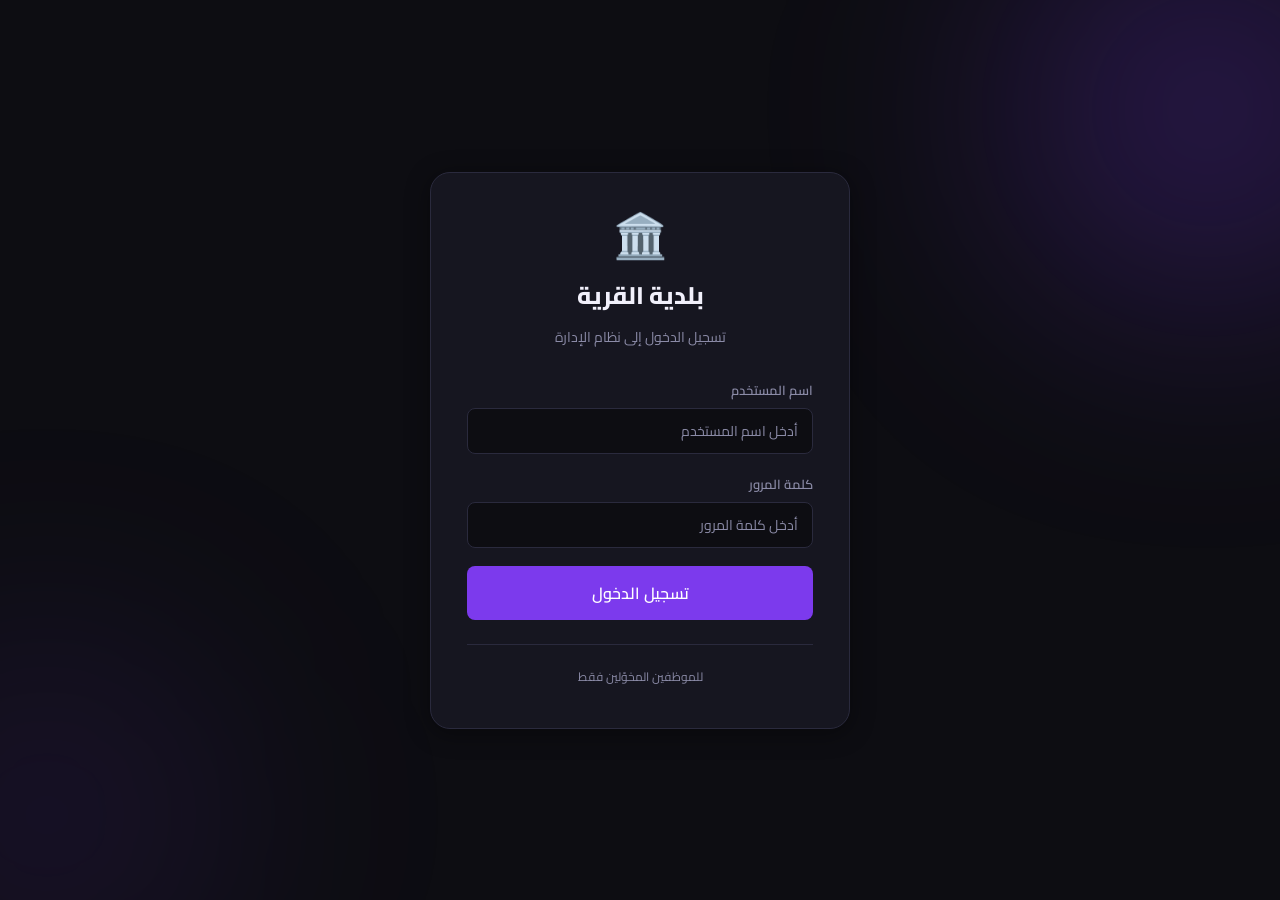
==== index.html @ ad29d5f0 "Add files via upload" ====
<!DOCTYPE html>
<html lang="ar" dir="rtl">
  <head>
    <meta charset="UTF-8" />
    <meta name="viewport" content="width=device-width, initial-scale=1.0, maximum-scale=1" />
    <title>نظام إدارة البلدية</title>
    <meta name="description" content="نظام إدارة بلدية القرية" />
    <meta name="robots" content="index, follow" />
    <link rel="icon" type="image/svg+xml" href="/favicon.svg" />
    <link rel="preconnect" href="https://fonts.googleapis.com">
    <link rel="preconnect" href="https://fonts.gstatic.com" crossorigin>
    <link href="https://fonts.googleapis.com/css2?family=Cairo:wght@400;500;600;700;800&display=swap" rel="stylesheet">
  </head>
  <body>
    <div id="root"></div>
    <script type="module" src="/src/main.tsx"></script>
  </body>
<head>
  <meta charset="UTF-8">
  <meta name="viewport" content="width=device-width, initial-scale=1.0">
  <title>بلدية القرية — تسجيل الدخول</title>
  <link rel="stylesheet" href="global.css">
  <link rel="stylesheet" href="login.css">
</head>
<body>
  <div id="toast-container"></div>
  <div class="login-bg">
    <div class="login-glow login-glow-1"></div>
    <div class="login-glow login-glow-2"></div>
    <div class="login-card">
      <div class="login-logo">🏛️</div>
      <h1 class="login-title">بلدية القرية</h1>
      <p class="login-sub">تسجيل الدخول إلى نظام الإدارة</p>
      <form id="login-form" class="login-form" autocomplete="off">
        <div class="form-group">
          <label class="form-label">اسم المستخدم</label>
          <input id="username" class="form-input" type="text" placeholder="أدخل اسم المستخدم" required>
        </div>
        <div class="form-group">
          <label class="form-label">كلمة المرور</label>
          <input id="password" class="form-input" type="password" placeholder="أدخل كلمة المرور" required>
        </div>
        <div id="login-error" class="login-error"></div>
        <button type="submit" class="btn btn-primary" style="width:100%;justify-content:center;padding:12px;font-size:16px">
          تسجيل الدخول
        </button>
      </form>
      <div class="login-footer">للموظفين المخوّلين فقط</div>
    </div>
  </div>
  <script src="app.js"></script>
  <script>initLogin();</script>
</body>
</html>
---- global.css ----
@import url('https://fonts.googleapis.com/css2?family=Cairo:wght@400;500;600;700;800&display=swap');

*, *::before, *::after { box-sizing: border-box; margin: 0; padding: 0; }

:root {
  --bg: #0d0d12;
  --bg-card: #161620;
  --bg-card2: #1e1e2d;
  --primary: #7c3aed;
  --primary-hover: #6d28d9;
  --primary-glow: rgba(124,58,237,0.25);
  --text: #f1f0fb;
  --text-muted: #8b8ba7;
  --border: #2a2a3d;
  --border-hover: #4a3f6b;
  --danger: #ef4444;
  --danger-bg: rgba(239,68,68,0.1);
  --success: #22c55e;
  --radius: 12px;
  --radius-sm: 8px;
  --shadow: 0 4px 24px rgba(0,0,0,0.4);
  --shadow-glow: 0 0 30px rgba(124,58,237,0.15);
  --navbar-h: 64px;
}

html, body {
  font-family: 'Cairo', sans-serif;
  background: var(--bg);
  color: var(--text);
  direction: rtl;
  min-height: 100vh;
  color-scheme: dark;
}

a { color: inherit; text-decoration: none; }
img { display: block; max-width: 100%; }
input, select, textarea, button { font-family: 'Cairo', sans-serif; }

/* ===== NAVBAR ===== */
.navbar {
  position: sticky; top: 0; z-index: 100;
  height: var(--navbar-h);
  background: rgba(22,22,32,0.85);
  backdrop-filter: blur(16px);
  border-bottom: 1px solid var(--border);
  display: flex; align-items: center;
}
.navbar-inner {
  width: 100%; max-width: 1280px;
  margin: 0 auto; padding: 0 24px;
  display: flex; align-items: center; justify-content: space-between;
}
.navbar-brand {
  display: flex; align-items: center; gap: 10px;
}
.navbar-logo {
  width: 36px; height: 36px; border-radius: 10px;
  background: var(--primary);
  display: flex; align-items: center; justify-content: center;
  font-size: 18px;
}
.navbar-title { font-size: 18px; font-weight: 700; }
.navbar-links { display: flex; align-items: center; gap: 8px; }
.navbar-links a {
  display: flex; align-items: center; gap: 6px;
  padding: 8px 14px; border-radius: var(--radius-sm);
  font-size: 14px; font-weight: 500;
  color: var(--text-muted);
  transition: all 0.2s;
}
.navbar-links a:hover { color: var(--text); background: var(--bg-card2); }
.navbar-links a.active { color: var(--primary); background: var(--primary-glow); }
.navbar-right { display: flex; align-items: center; gap: 12px; }
.navbar-user { font-size: 13px; color: var(--text-muted); }
.navbar-user span { color: var(--text); font-weight: 600; }
.btn-logout {
  display: flex; align-items: center; gap: 6px;
  padding: 7px 14px; border-radius: var(--radius-sm);
  background: transparent; border: 1px solid var(--border);
  color: var(--text-muted); font-size: 13px; cursor: pointer;
  transition: all 0.2s;
}
.btn-logout:hover { border-color: var(--danger); color: var(--danger); background: var(--danger-bg); }

/* ===== PAGE WRAPPER ===== */
.page-content { max-width: 1280px; margin: 0 auto; padding: 32px 24px; }
.page-header { margin-bottom: 28px; }
.page-header h1 { font-size: 26px; font-weight: 800; margin-bottom: 4px; }
.page-header p { color: var(--text-muted); font-size: 14px; }
.page-header-row {
  display: flex; align-items: flex-start;
  justify-content: space-between; gap: 16px;
  flex-wrap: wrap;
}

/* ===== BUTTONS ===== */
.btn {
  display: inline-flex; align-items: center; gap: 8px;
  padding: 9px 18px; border-radius: var(--radius-sm);
  font-size: 14px; font-weight: 600; cursor: pointer;
  border: none; transition: all 0.2s; white-space: nowrap;
}
.btn-primary {
  background: var(--primary); color: #fff;
}
.btn-primary:hover { background: var(--primary-hover); transform: translateY(-1px); box-shadow: 0 4px 16px var(--primary-glow); }
.btn-outline {
  background: transparent; color: var(--text-muted);
  border: 1px solid var(--border);
}
.btn-outline:hover { border-color: var(--primary); color: var(--primary); }
.btn-danger { background: var(--danger-bg); color: var(--danger); border: 1px solid var(--danger); }
.btn-danger:hover { background: var(--danger); color: #fff; }
.btn-icon {
  width: 34px; height: 34px; padding: 0;
  display: inline-flex; align-items: center; justify-content: center;
  border-radius: var(--radius-sm);
  background: transparent; border: 1px solid var(--border);
  color: var(--text-muted); cursor: pointer; transition: all 0.2s;
}
.btn-icon:hover { border-color: var(--danger); color: var(--danger); background: var(--danger-bg); }
.btn-icon.edit:hover { border-color: var(--primary); color: var(--primary); background: var(--primary-glow); }

/* ===== INPUTS ===== */
.form-group { display: flex; flex-direction: column; gap: 6px; }
.form-label { font-size: 13px; font-weight: 600; color: var(--text-muted); }
.form-input, .form-select {
  background: var(--bg); border: 1px solid var(--border);
  color: var(--text); border-radius: var(--radius-sm);
  padding: 9px 14px; font-size: 14px; width: 100%;
  transition: border 0.2s;
  font-family: 'Cairo', sans-serif;
}
.form-input:focus, .form-select:focus {
  outline: none; border-color: var(--primary);
  box-shadow: 0 0 0 3px var(--primary-glow);
}
.form-input::placeholder { color: var(--text-muted); }
.form-error { font-size: 12px; color: var(--danger); display: none; }
.form-error.show { display: block; }

/* Search input */
.search-box {
  position: relative; width: 280px;
}
.search-box input {
  background: var(--bg-card); border: 1px solid var(--border);
  color: var(--text); border-radius: var(--radius-sm);
  padding: 9px 14px 9px 40px;
  font-size: 14px; width: 100%; transition: border 0.2s;
  font-family: 'Cairo', sans-serif;
}
.search-box input:focus { outline: none; border-color: var(--primary); }
.search-icon {
  position: absolute; left: 12px; top: 50%; transform: translateY(-50%);
  color: var(--text-muted); pointer-events: none;
}

/* ===== CARDS ===== */
.card {
  background: var(--bg-card); border: 1px solid var(--border);
  border-radius: var(--radius); transition: all 0.2s;
}
.card:hover { border-color: var(--border-hover); box-shadow: var(--shadow-glow); }

/* ===== GRID ===== */
.grid-2 { display: grid; grid-template-columns: repeat(2, 1fr); gap: 16px; }
.grid-3 { display: grid; grid-template-columns: repeat(3, 1fr); gap: 16px; }
.grid-4 { display: grid; grid-template-columns: repeat(4, 1fr); gap: 16px; }
.grid-6 { display: grid; grid-template-columns: repeat(6, 1fr); gap: 16px; }

@media (max-width: 1100px) { .grid-6 { grid-template-columns: repeat(3, 1fr); } }
@media (max-width: 768px) {
  .grid-2, .grid-3, .grid-4, .grid-6 { grid-template-columns: 1fr 1fr; }
}
@media (max-width: 520px) {
  .grid-2, .grid-3, .grid-4, .grid-6 { grid-template-columns: 1fr; }
}

/* ===== BADGE ===== */
.badge {
  display: inline-block; padding: 2px 10px;
  border-radius: 100px; font-size: 12px; font-weight: 600;
}
.badge-primary { background: var(--primary-glow); color: var(--primary); border: 1px solid var(--primary); }
.badge-secondary { background: var(--bg-card2); color: var(--text-muted); border: 1px solid var(--border); }
.badge-admin { background: rgba(124,58,237,0.2); color: #a78bfa; border: 1px solid rgba(124,58,237,0.4); }
.badge-clerk { background: var(--bg-card2); color: var(--text-muted); border: 1px solid var(--border); }
.badge-male { background: rgba(59,130,246,0.15); color: #60a5fa; border: 1px solid rgba(59,130,246,0.3); }
.badge-female { background: rgba(236,72,153,0.15); color: #f472b6; border: 1px solid rgba(236,72,153,0.3); }
.badge-child { background: rgba(34,197,94,0.15); color: #4ade80; border: 1px solid rgba(34,197,94,0.3); }

/* ===== MODAL ===== */
.modal-overlay {
  position: fixed; inset: 0; z-index: 200;
  background: rgba(0,0,0,0.7); backdrop-filter: blur(6px);
  display: flex; align-items: center; justify-content: center;
  padding: 16px;
  opacity: 0; pointer-events: none; transition: opacity 0.2s;
}
.modal-overlay.active { opacity: 1; pointer-events: all; }
.modal {
  background: var(--bg-card); border: 1px solid var(--border);
  border-radius: 16px; width: 100%; max-width: 680px;
  max-height: 90vh; overflow-y: auto;
  box-shadow: var(--shadow);
  transform: translateY(20px); transition: transform 0.2s;
}
.modal-overlay.active .modal { transform: translateY(0); }
.modal-sm { max-width: 440px; }
.modal-header {
  padding: 20px 24px; border-bottom: 1px solid var(--border);
  display: flex; align-items: center; justify-content: space-between;
}
.modal-header h2 { font-size: 18px; font-weight: 700; }
.modal-close {
  width: 32px; height: 32px; border-radius: 8px;
  background: transparent; border: 1px solid var(--border);
  color: var(--text-muted); cursor: pointer; font-size: 18px;
  display: flex; align-items: center; justify-content: center;
  transition: all 0.2s;
}
.modal-close:hover { border-color: var(--danger); color: var(--danger); background: var(--danger-bg); }
.modal-body { padding: 24px; }
.modal-footer {
  padding: 16px 24px; border-top: 1px solid var(--border);
  display: flex; justify-content: flex-end; gap: 10px;
}

/* Section divider inside modal */
.form-section { margin-bottom: 20px; }
.form-section-title {
  font-size: 12px; font-weight: 700; text-transform: uppercase;
  letter-spacing: 1px; color: var(--primary); margin-bottom: 12px;
  padding-bottom: 8px; border-bottom: 1px solid var(--border);
}

/* ===== PHOTO UPLOAD ===== */
.photo-upload {
  border: 2px dashed var(--border); border-radius: var(--radius);
  padding: 20px; text-align: center; cursor: pointer;
  transition: all 0.2s; position: relative;
}
.photo-upload:hover { border-color: var(--primary); background: var(--primary-glow); }
.photo-upload input[type="file"] {
  position: absolute; inset: 0; opacity: 0; cursor: pointer; width: 100%;
}
.photo-upload-icon { font-size: 28px; margin-bottom: 6px; }
.photo-upload-text { font-size: 13px; color: var(--text-muted); }
.photo-upload-sub { font-size: 11px; color: var(--text-muted); margin-top: 2px; }
.photo-preview {
  width: 100%; height: 140px; border-radius: var(--radius-sm);
  object-fit: cover; margin-top: 8px;
  border: 1px solid var(--border);
}
.avatar-preview {
  width: 80px; height: 80px; border-radius: 50%;
  object-fit: cover; border: 2px solid var(--border); margin: 8px auto 0;
}

/* ===== TOAST ===== */
#toast-container {
  position: fixed; top: 80px; left: 24px; z-index: 9999;
  display: flex; flex-direction: column; gap: 8px;
}
.toast {
  background: var(--bg-card2); border: 1px solid var(--border);
  color: var(--text); padding: 12px 18px; border-radius: var(--radius-sm);
  font-size: 14px; font-weight: 500;
  box-shadow: var(--shadow); min-width: 220px;
  animation: slideIn 0.3s ease;
}
.toast.success { border-color: var(--success); }
.toast.error { border-color: var(--danger); }
@keyframes slideIn {
  from { transform: translateX(-30px); opacity: 0; }
  to { transform: translateX(0); opacity: 1; }
}

/* ===== EMPTY STATE ===== */
.empty-state {
  display: flex; flex-direction: column; align-items: center;
  justify-content: center; padding: 60px 20px; text-align: center;
}
.empty-state-icon { font-size: 48px; margin-bottom: 16px; opacity: 0.5; }
.empty-state h3 { font-size: 18px; font-weight: 600; margin-bottom: 6px; }
.empty-state p { color: var(--text-muted); font-size: 14px; }

/* ===== FAB ===== */
.fab {
  position: fixed; bottom: 32px; left: 32px; z-index: 50;
  width: 54px; height: 54px; border-radius: 50%;
  background: var(--primary); color: #fff;
  border: none; cursor: pointer; font-size: 24px;
  box-shadow: 0 4px 20px var(--primary-glow);
  display: flex; align-items: center; justify-content: center;
  transition: all 0.2s;
}
.fab:hover { background: var(--primary-hover); transform: scale(1.08); }

/* ===== DETAIL ROW ===== */
.detail-section { margin-bottom: 16px; }
.detail-section-title {
  font-size: 12px; font-weight: 700; text-transform: uppercase;
  letter-spacing: 1px; color: var(--primary); margin-bottom: 8px;
  display: flex; align-items: center; gap: 6px;
}
.detail-box {
  background: var(--bg); border: 1px solid var(--border);
  border-radius: var(--radius-sm); padding: 12px;
}
.detail-row {
  display: flex; justify-content: space-between; align-items: center;
  padding: 4px 0; font-size: 14px;
}
.detail-row + .detail-row { border-top: 1px solid var(--border); padding-top: 8px; margin-top: 4px; }
.detail-label { color: var(--text-muted); }
.detail-value { font-weight: 600; font-family: 'Cairo', sans-serif; }

/* ===== SCROLLBAR ===== */
::-webkit-scrollbar { width: 6px; }
::-webkit-scrollbar-track { background: var(--bg); }
::-webkit-scrollbar-thumb { background: var(--border); border-radius: 3px; }
::-webkit-scrollbar-thumb:hover { background: var(--primary); }
---- login.css ----
.login-bg {
  min-height: 100vh;
  display: flex; align-items: center; justify-content: center;
  padding: 20px; position: relative; overflow: hidden;
}
.login-glow {
  position: absolute; border-radius: 50%;
  filter: blur(120px); pointer-events: none;
}
.login-glow-1 {
  width: 400px; height: 400px;
  background: rgba(124,58,237,0.25);
  top: -10%; right: -10%;
}
.login-glow-2 {
  width: 350px; height: 350px;
  background: rgba(124,58,237,0.12);
  bottom: -10%; left: -10%;
}
.login-card {
  background: var(--bg-card); border: 1px solid var(--border);
  border-radius: 20px; padding: 40px 36px;
  width: 100%; max-width: 420px;
  box-shadow: var(--shadow);
  position: relative; z-index: 1;
}
.login-logo {
  font-size: 44px; text-align: center; margin-bottom: 16px;
  line-height: 1;
}
.login-title {
  text-align: center; font-size: 24px; font-weight: 800;
  margin-bottom: 6px;
}
.login-sub {
  text-align: center; color: var(--text-muted); font-size: 14px;
  margin-bottom: 28px;
}
.login-form { display: flex; flex-direction: column; gap: 18px; }
.login-error {
  background: var(--danger-bg); border: 1px solid var(--danger);
  color: var(--danger); border-radius: var(--radius-sm);
  padding: 10px 14px; font-size: 14px; display: none;
  border-radius: var(--radius-sm);
}
.login-footer {
  text-align: center; font-size: 12px; color: var(--text-muted);
  margin-top: 24px; padding-top: 20px; border-top: 1px solid var(--border);
}
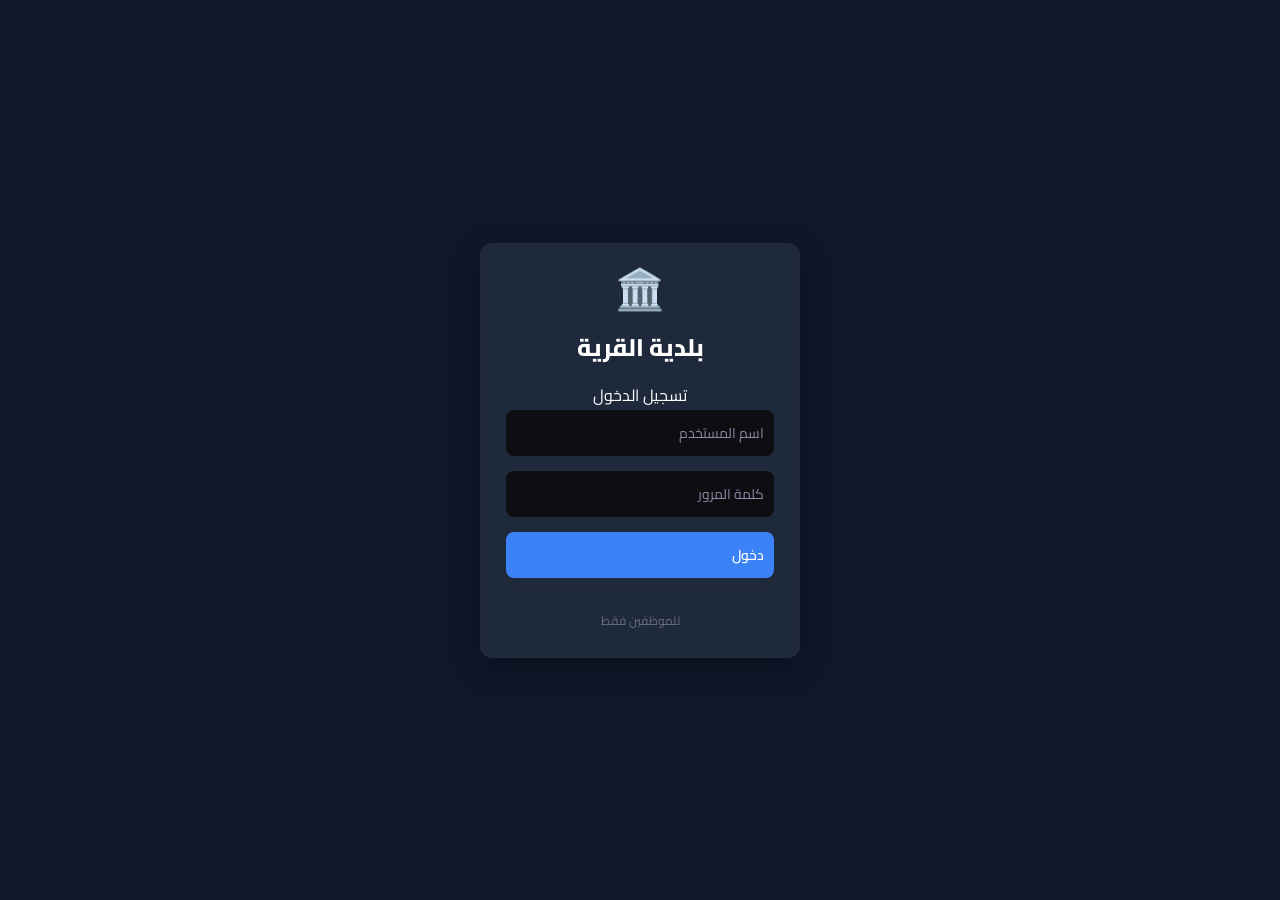
==== commit e5b35129: "Update index.html" ====
--- a/index.html
+++ b/index.html
@@ -1,54 +1,138 @@
 <!DOCTYPE html>
 <html lang="ar" dir="rtl">
-  <head>
-    <meta charset="UTF-8" />
-    <meta name="viewport" content="width=device-width, initial-scale=1.0, maximum-scale=1" />
-    <title>نظام إدارة البلدية</title>
-    <meta name="description" content="نظام إدارة بلدية القرية" />
-    <meta name="robots" content="index, follow" />
-    <link rel="icon" type="image/svg+xml" href="/favicon.svg" />
-    <link rel="preconnect" href="https://fonts.googleapis.com">
-    <link rel="preconnect" href="https://fonts.gstatic.com" crossorigin>
-    <link href="https://fonts.googleapis.com/css2?family=Cairo:wght@400;500;600;700;800&display=swap" rel="stylesheet">
-  </head>
-  <body>
-    <div id="root"></div>
-    <script type="module" src="/src/main.tsx"></script>
-  </body>
 <head>
-  <meta charset="UTF-8">
-  <meta name="viewport" content="width=device-width, initial-scale=1.0">
+  <meta charset="UTF-8" />
+  <meta name="viewport" content="width=device-width, initial-scale=1.0" />
   <title>بلدية القرية — تسجيل الدخول</title>
+
+  <meta name="description" content="نظام تسجيل دخول بلدية القرية" />
+
+  <!-- الخط -->
+  <link href="https://fonts.googleapis.com/css2?family=Cairo:wght@400;600;700&display=swap" rel="stylesheet">
+
+  <!-- ملفاتك -->
   <link rel="stylesheet" href="global.css">
   <link rel="stylesheet" href="login.css">
+
+  <style>
+    body {
+      font-family: 'Cairo', sans-serif;
+      margin: 0;
+      background: #0f172a;
+      color: white;
+    }
+
+    .login-bg {
+      height: 100vh;
+      display: flex;
+      justify-content: center;
+      align-items: center;
+    }
+
+    .login-card {
+      background: #1e293b;
+      padding: 25px;
+      border-radius: 12px;
+      width: 320px;
+      box-shadow: 0 10px 30px rgba(0,0,0,0.3);
+    }
+
+    .login-logo {
+      font-size: 40px;
+      text-align: center;
+    }
+
+    .login-title {
+      text-align: center;
+      margin: 10px 0;
+    }
+
+    .form-group {
+      margin-bottom: 15px;
+    }
+
+    .form-input {
+      width: 100%;
+      padding: 10px;
+      border-radius: 8px;
+      border: none;
+      outline: none;
+    }
+
+    .btn {
+      width: 100%;
+      padding: 10px;
+      border: none;
+      border-radius: 8px;
+      background: #3b82f6;
+      color: white;
+      cursor: pointer;
+    }
+
+    .btn:hover {
+      background: #2563eb;
+    }
+
+    .login-footer {
+      text-align: center;
+      margin-top: 10px;
+      font-size: 12px;
+      opacity: 0.7;
+    }
+  </style>
 </head>
+
 <body>
-  <div id="toast-container"></div>
+
   <div class="login-bg">
-    <div class="login-glow login-glow-1"></div>
-    <div class="login-glow login-glow-2"></div>
+
     <div class="login-card">
+
       <div class="login-logo">🏛️</div>
+
       <h1 class="login-title">بلدية القرية</h1>
-      <p class="login-sub">تسجيل الدخول إلى نظام الإدارة</p>
-      <form id="login-form" class="login-form" autocomplete="off">
+      <p style="text-align:center;">تسجيل الدخول</p>
+
+      <form id="login-form">
+
         <div class="form-group">
-          <label class="form-label">اسم المستخدم</label>
-          <input id="username" class="form-input" type="text" placeholder="أدخل اسم المستخدم" required>
+          <input id="username" class="form-input" type="text" placeholder="اسم المستخدم" required>
         </div>
+
         <div class="form-group">
-          <label class="form-label">كلمة المرور</label>
-          <input id="password" class="form-input" type="password" placeholder="أدخل كلمة المرور" required>
+          <input id="password" class="form-input" type="password" placeholder="كلمة المرور" required>
         </div>
-        <div id="login-error" class="login-error"></div>
-        <button type="submit" class="btn btn-primary" style="width:100%;justify-content:center;padding:12px;font-size:16px">
-          تسجيل الدخول
-        </button>
+
+        <button class="btn" type="submit">دخول</button>
+
       </form>
-      <div class="login-footer">للموظفين المخوّلين فقط</div>
+
+      <div class="login-footer">للموظفين فقط</div>
+
     </div>
+
   </div>
-  <script src="app.js"></script>
-  <script>initLogin();</script>
+
+  <script>
+    function initLogin() {
+      const form = document.getElementById("login-form");
+
+      form.addEventListener("submit", function(e) {
+        e.preventDefault();
+
+        const user = document.getElementById("username").value;
+        const pass = document.getElementById("password").value;
+
+        if(user === "admin" && pass === "1234") {
+          alert("تم تسجيل الدخول بنجاح ✅");
+        } else {
+          alert("خطأ في البيانات ❌");
+        }
+      });
+    }
+
+    initLogin();
+  </script>
+
 </body>
-</html>+</html>
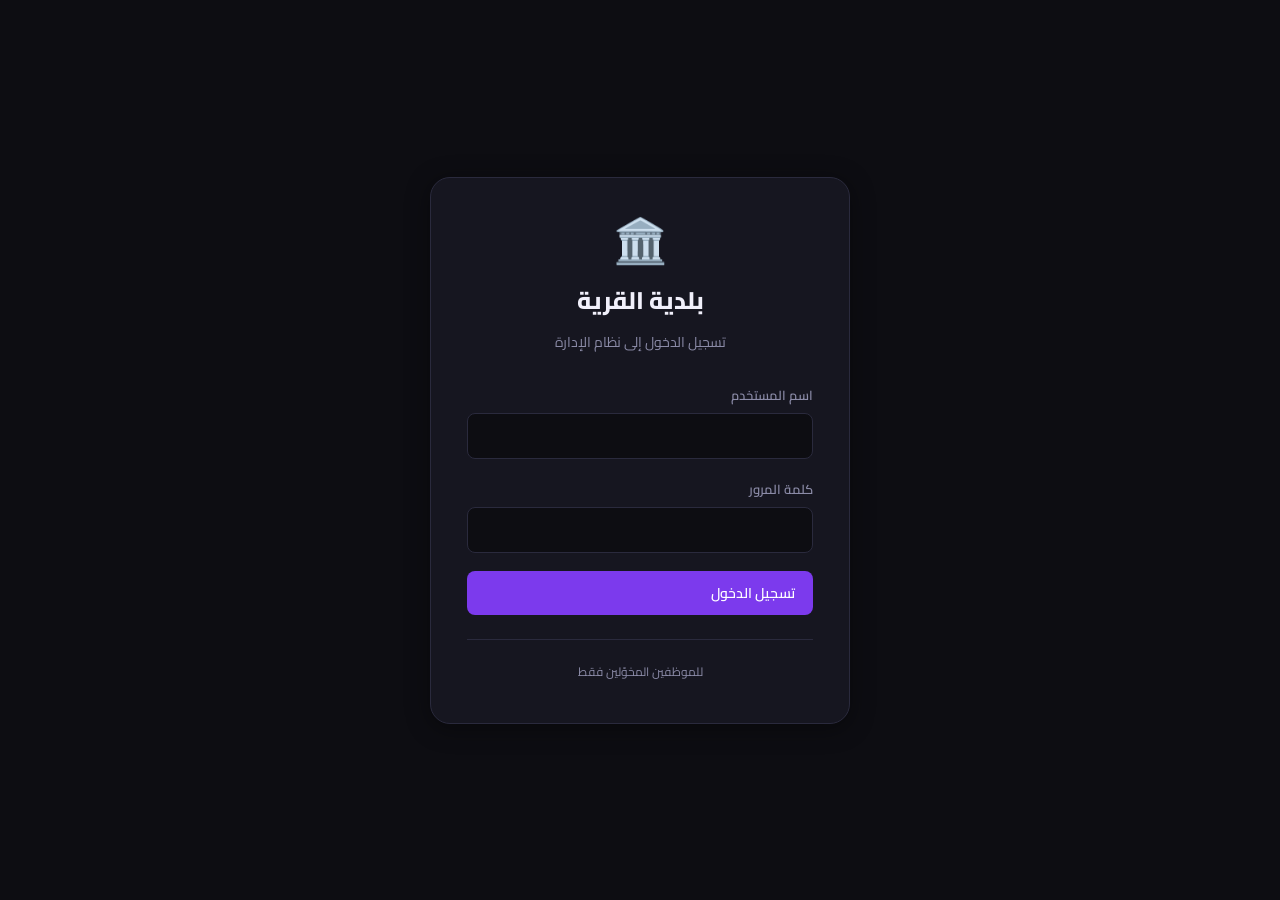
==== commit 6a4c79ab: "Update index.html" ====
--- a/index.html
+++ b/index.html
@@ -5,133 +5,57 @@
   <meta name="viewport" content="width=device-width, initial-scale=1.0" />
   <title>بلدية القرية — تسجيل الدخول</title>
 
-  <meta name="description" content="نظام تسجيل دخول بلدية القرية" />
-
-  <!-- الخط -->
   <link href="https://fonts.googleapis.com/css2?family=Cairo:wght@400;600;700&display=swap" rel="stylesheet">
 
-  <!-- ملفاتك -->
   <link rel="stylesheet" href="global.css">
   <link rel="stylesheet" href="login.css">
-
-  <style>
-    body {
-      font-family: 'Cairo', sans-serif;
-      margin: 0;
-      background: #0f172a;
-      color: white;
-    }
-
-    .login-bg {
-      height: 100vh;
-      display: flex;
-      justify-content: center;
-      align-items: center;
-    }
-
-    .login-card {
-      background: #1e293b;
-      padding: 25px;
-      border-radius: 12px;
-      width: 320px;
-      box-shadow: 0 10px 30px rgba(0,0,0,0.3);
-    }
-
-    .login-logo {
-      font-size: 40px;
-      text-align: center;
-    }
-
-    .login-title {
-      text-align: center;
-      margin: 10px 0;
-    }
-
-    .form-group {
-      margin-bottom: 15px;
-    }
-
-    .form-input {
-      width: 100%;
-      padding: 10px;
-      border-radius: 8px;
-      border: none;
-      outline: none;
-    }
-
-    .btn {
-      width: 100%;
-      padding: 10px;
-      border: none;
-      border-radius: 8px;
-      background: #3b82f6;
-      color: white;
-      cursor: pointer;
-    }
-
-    .btn:hover {
-      background: #2563eb;
-    }
-
-    .login-footer {
-      text-align: center;
-      margin-top: 10px;
-      font-size: 12px;
-      opacity: 0.7;
-    }
-  </style>
 </head>
 
 <body>
 
+  <div id="toast-container"></div>
+
   <div class="login-bg">
-
     <div class="login-card">
 
       <div class="login-logo">🏛️</div>
 
       <h1 class="login-title">بلدية القرية</h1>
-      <p style="text-align:center;">تسجيل الدخول</p>
+      <p class="login-sub">تسجيل الدخول إلى نظام الإدارة</p>
 
-      <form id="login-form">
+      <form id="login-form" class="login-form" autocomplete="off">
 
         <div class="form-group">
-          <input id="username" class="form-input" type="text" placeholder="اسم المستخدم" required>
+          <label class="form-label">اسم المستخدم</label>
+          <input id="username" class="form-input" type="text" required>
         </div>
 
         <div class="form-group">
-          <input id="password" class="form-input" type="password" placeholder="كلمة المرور" required>
+          <label class="form-label">كلمة المرور</label>
+          <input id="password" class="form-input" type="password" required>
         </div>
 
-        <button class="btn" type="submit">دخول</button>
+        <div id="login-error" class="login-error"></div>
+
+        <button type="submit" class="btn btn-primary" style="width:100%">
+          تسجيل الدخول
+        </button>
 
       </form>
 
-      <div class="login-footer">للموظفين فقط</div>
+      <div class="login-footer">للموظفين المخوّلين فقط</div>
 
     </div>
-
   </div>
 
+  <!-- 👇 هذا مهم لا تحذفه -->
+  <script src="app.js"></script>
+
   <script>
-    function initLogin() {
-      const form = document.getElementById("login-form");
-
-      form.addEventListener("submit", function(e) {
-        e.preventDefault();
-
-        const user = document.getElementById("username").value;
-        const pass = document.getElementById("password").value;
-
-        if(user === "admin" && pass === "1234") {
-          alert("تم تسجيل الدخول بنجاح ✅");
-        } else {
-          alert("خطأ في البيانات ❌");
-        }
-      });
+    // لا نخرب سكربتك الأصلي، فقط نتأكد أنه يشتغل
+    if (typeof initLogin === "function") {
+      initLogin();
     }
-
-    initLogin();
   </script>
 
 </body>
